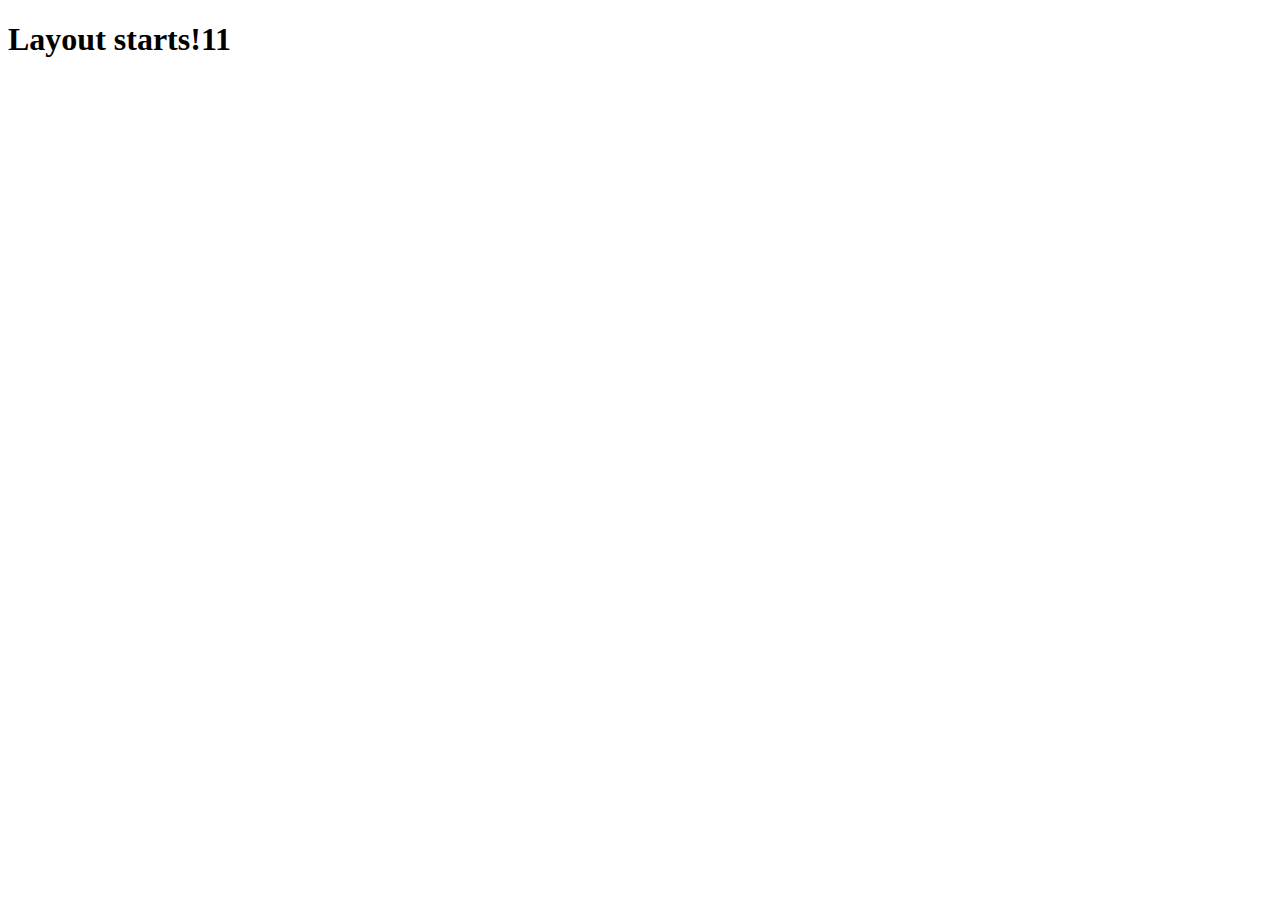
==== layout/index.html @ 39c17aac "11" ====
<!DOCTYPE html>
<html>

<head>
    <meta charset='utf-8' />
    <meta http-equiv="X-UA-Compatible" content="chrome=1" />
    <meta name="description" content="layout base" />

    <link rel="stylesheet" type="text/css" media="screen" href="css/layout.css">

    <title>Title</title>
</head>

<body class="debug">

<div class="dev-layout-main"></div>

<h1>Layout starts!11</h1>



</body>
</html>
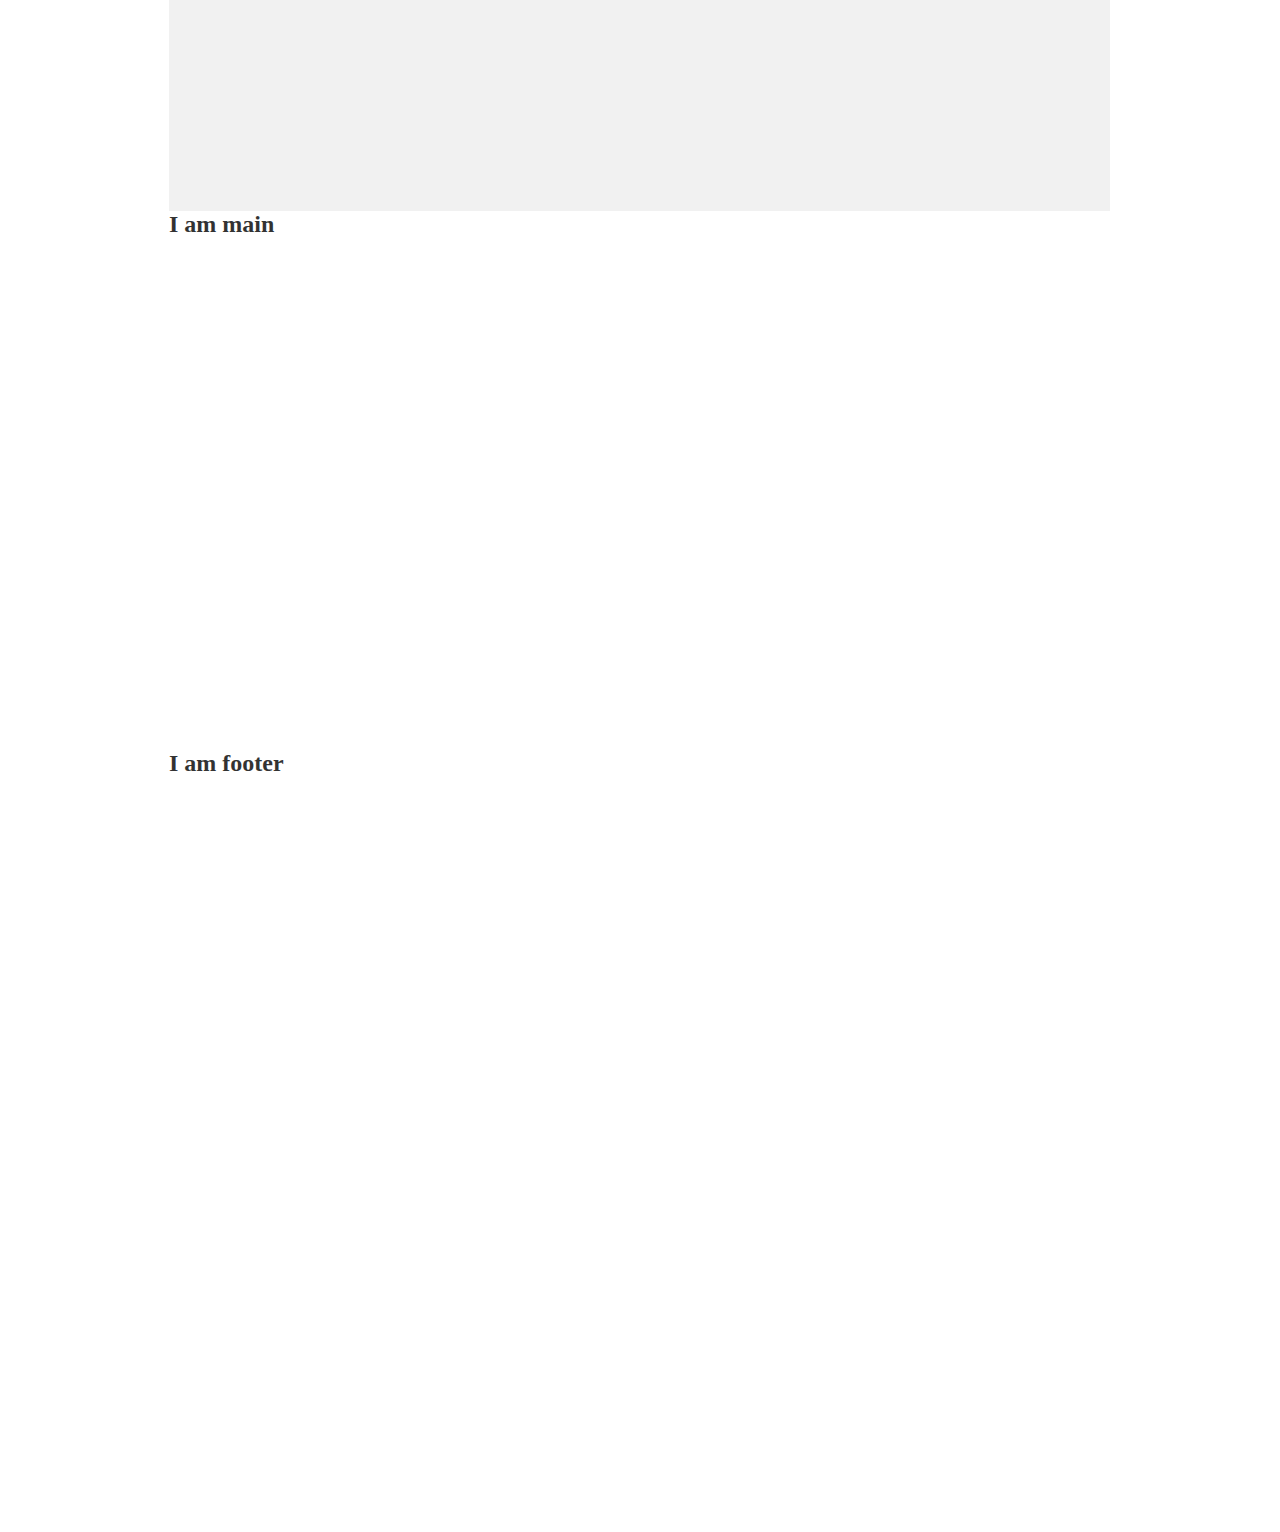
==== commit 571a10cd: "header and page position" ====
--- a/layout/index.html
+++ b/layout/index.html
@@ -15,9 +15,21 @@
 
 <div class="dev-layout-main"></div>
 
-<h1>Layout starts!11</h1>
+<div class="wrap">
+
+    <div class="main clearfix">
+        <div class="header">
+        </div>
 
 
+        <h2>I am main</h2>
+    </div>
+
+</div>
+
+<div class="footer">
+    <h2>I am footer</h2>
+</div>
 
 </body>
 </html>
--- a/layout/css/layout.css
+++ b/layout/css/layout.css
@@ -0,0 +1,68 @@
+.debug .wrap, .debug .footer {
+    opacity: 0.8
+}
+
+.debug .dev-layout-main {
+    background: url('../images/niikif-index-9b.jpg') top center no-repeat;
+    position: absolute;
+    height: 1532px;
+    width: 100%;
+    left: 0;
+    top: 0;
+    opacity: 1;
+    z-index: -1;
+}
+
+
+/* some resets */
+html, body, div, h1, h2, h3, h4 {
+    margin: 0;
+    padding: 0;
+}
+/* end of some resets */
+
+/* sticky footer */
+html, body, .wrap { height: 100%; }
+
+body > .wrap {height: auto; min-height: 100%;}
+
+.main { padding-bottom: 150px; }  /* must be same height as the footer */
+
+.footer {
+    position: relative;
+    margin-top: -150px; /* negative value of footer height */
+    height: 150px;
+    clear:both;}
+
+/* CLEAR FIX*/
+.clearfix:after {content: ".";
+    display: block;
+    height: 0;
+    clear: both;
+    visibility: hidden;}
+.clearfix {display: inline-block;}
+/* Hides from IE-mac \*/
+* html .clearfix { height: 1%;}
+.clearfix {display: block;}
+/* End hide from IE-mac */
+/* end of sticky footer */
+
+
+
+/* centered main block*/
+.main, .footer {
+    left: 50%;
+    margin-left: -471px;
+    position: relative;
+    width: 941px;
+}
+/* end of centered main block */
+
+
+
+/* custom blocks */
+
+.header {
+    height: 211px;
+    background: #eee;
+}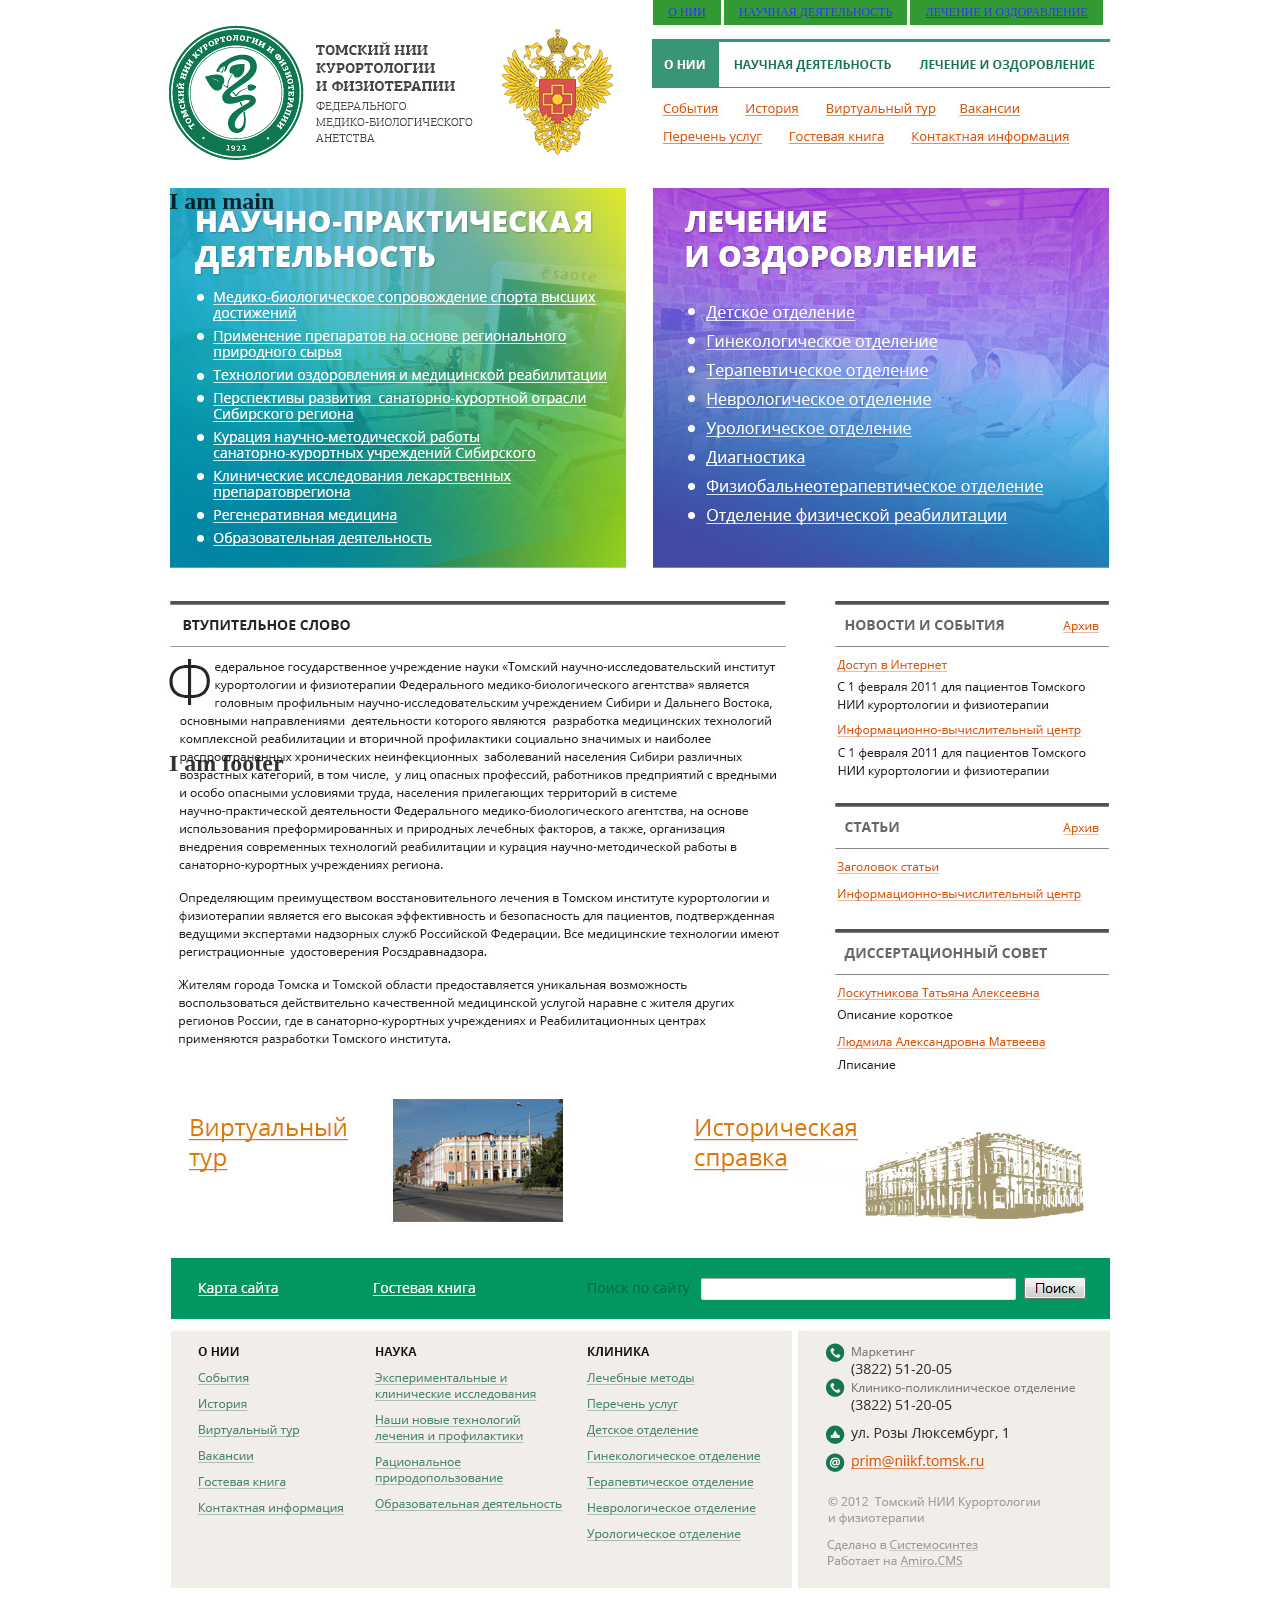
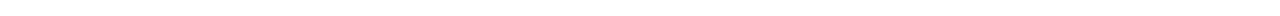
==== commit 14ecf507: "initial 1h" ====
--- a/layout/index.html
+++ b/layout/index.html
@@ -19,6 +19,39 @@
 
     <div class="main clearfix">
         <div class="header">
+            <div class="left-col">
+                <div class="logo">
+                    <h2>ТОМСКИЙ НИИ КУРОРТОЛОГИИ И ФИЗИОТЕРАПИИ</h2>
+                    <h3>ФЕДЕРАЛЬНОГО МЕДИКО-БИОЛОГИЧЕСКОГО АГЕНСТВА</h3>
+                </div>
+            </div>
+
+
+            <div class="right-col">
+                <ul class="main-menu">
+                    <li class="menu-item_outerWrap">
+                        <div class="menu-item">
+                            <div class="menu-item_innerWrap">
+                                <a href="#">О НИИ</a></div>
+                        </div>
+                    </li>
+                    <li class="menu-item_outerWrap">
+                        <div class="menu-item">
+                            <div class="menu-item_innerWrap">
+                                <a href="#">НАУЧНАЯ ДЕЯТЕЛЬНОСТЬ</a></div>
+                        </div>
+                    </li>
+                    <li class="menu-item_outerWrap">
+                        <div class="menu-item">
+                            <div class="menu-item_innerWrap">
+                                <a href="#">ЛЕЧЕНИЕ И ОЗДОРАВЛЕНИЕ</a></div>
+                        </div>
+                    </li>
+                    <li class="menu-item_outerWrap menu-item_sizer">&nbsp;</li>
+                </ul>
+            </div>
+
+
         </div>
 
 
--- a/layout/css/layout.css
+++ b/layout/css/layout.css
@@ -3,9 +3,9 @@
 }
 
 .debug .dev-layout-main {
-    background: url('../images/niikif-index-9b.jpg') top center no-repeat;
+    background: url('../images/niikif-index-layout.jpg') top center no-repeat;
     position: absolute;
-    height: 1532px;
+    height: 1616px;
     width: 100%;
     left: 0;
     top: 0;
@@ -63,6 +63,69 @@
 /* custom blocks */
 
 .header {
-    height: 211px;
-    background: #eee;
-}+    height: 188px;
+}
+
+.header .logo {
+    background: url('../images/logo.gif') -29px 0 no-repeat;
+    text-indent: -9999px;
+    height: 188px;
+}
+
+
+.left-col {
+    width: 457px;
+    float: left;
+    margin-right: 27px;
+}
+
+.right-col {
+    width: 457px;
+    float: left;
+}
+
+
+
+.main-menu {
+    text-align: justify;
+    padding:0;
+    margin:0;
+    font: 12px 'OpenSansBold';
+}
+
+.menu-item_outerWrap {
+    display: inline;
+}
+
+.menu-item {
+    background-color: Green;
+    display: inline-block;
+    padding: 5px 15px;
+    position: relative;
+    text-align: left;
+}
+
+* html .menu-item {
+    display: inline;
+    zoom: 1;
+}
+
+*+html .menu-item {
+    display: inline;
+    zoom: 1;
+}
+
+.menu-item_innerWrap {
+    display: block;
+}
+
+.menu-item_sizer {
+    width: 100%;
+}
+
+.menu-item-icon {
+    background-color: Red;
+    height: 5px;
+    position: absolute;
+    right: 0;
+}
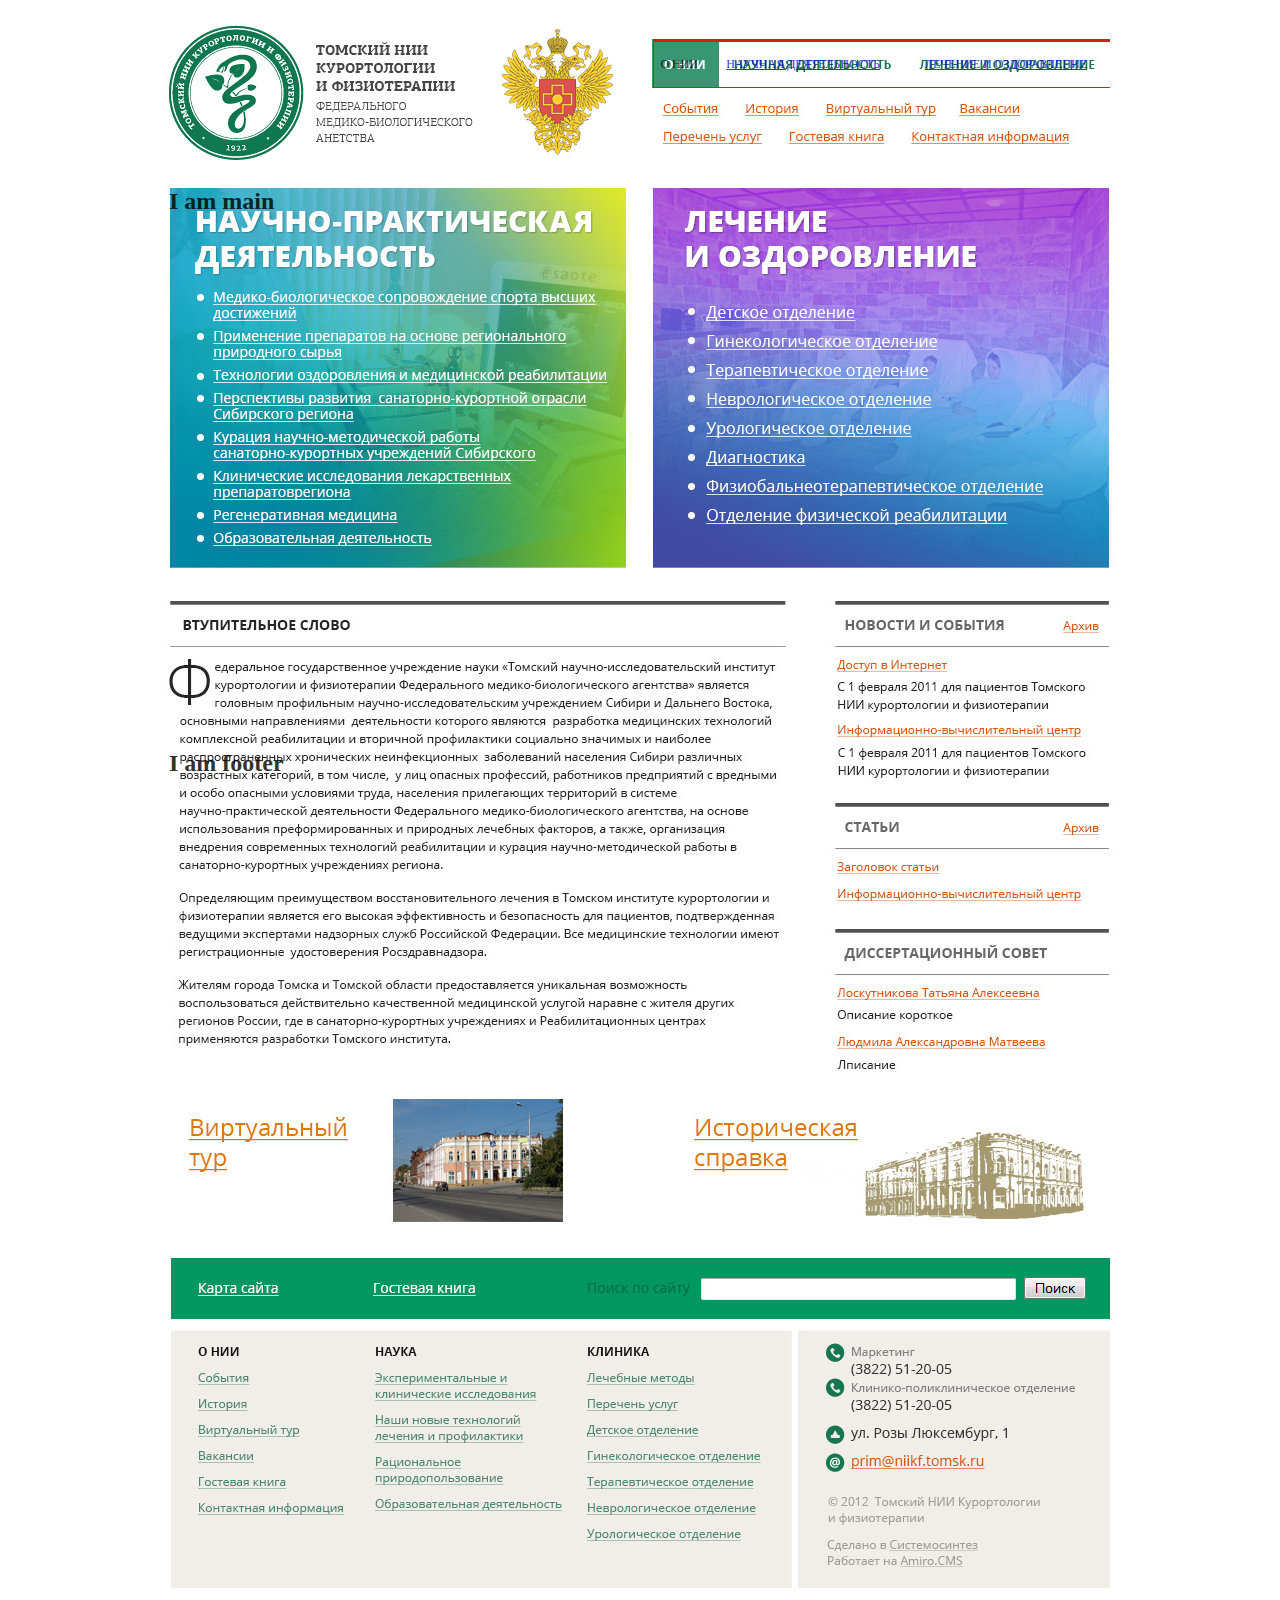
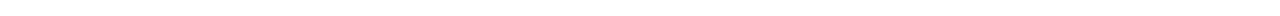
==== commit 9aaca3ec: "initial 15m" ====
--- a/layout/index.html
+++ b/layout/index.html
@@ -28,27 +28,14 @@
 
 
             <div class="right-col">
-                <ul class="main-menu">
-                    <li class="menu-item_outerWrap">
-                        <div class="menu-item">
-                            <div class="menu-item_innerWrap">
-                                <a href="#">О НИИ</a></div>
-                        </div>
-                    </li>
-                    <li class="menu-item_outerWrap">
-                        <div class="menu-item">
-                            <div class="menu-item_innerWrap">
-                                <a href="#">НАУЧНАЯ ДЕЯТЕЛЬНОСТЬ</a></div>
-                        </div>
-                    </li>
-                    <li class="menu-item_outerWrap">
-                        <div class="menu-item">
-                            <div class="menu-item_innerWrap">
-                                <a href="#">ЛЕЧЕНИЕ И ОЗДОРАВЛЕНИЕ</a></div>
-                        </div>
-                    </li>
-                    <li class="menu-item_outerWrap menu-item_sizer">&nbsp;</li>
-                </ul>
+                <table class="main-menu">
+                    <tr>
+                        <td><span>О НИИ</span></td>
+                        <td><a href="#">НАУЧНАЯ ДЕЯТЕЛЬНОСТЬ</a></td>
+                        <td><a href="#">ЛЕЧЕНИЕ И ОЗДОРАВЛЕНИЕ</a></td>
+                    </tr>
+                </table>
+
             </div>
 
 
--- a/layout/css/layout.css
+++ b/layout/css/layout.css
@@ -87,45 +87,19 @@
 
 
 .main-menu {
+    border-collapse: collapse;
+    border-top: 3px solid red;
+    border-bottom: 1px solid red;
+    border-left: 1px solid red;
+    font: 12px 'OpenSansBold';
+    height: 49px;
+    margin: 39px 0 0;
+    padding: 0;
     text-align: justify;
-    padding:0;
-    margin:0;
-    font: 12px 'OpenSansBold';
-}
-
-.menu-item_outerWrap {
-    display: inline;
-}
-
-.menu-item {
-    background-color: Green;
-    display: inline-block;
-    padding: 5px 15px;
-    position: relative;
-    text-align: left;
-}
-
-* html .menu-item {
-    display: inline;
-    zoom: 1;
-}
-
-*+html .menu-item {
-    display: inline;
-    zoom: 1;
-}
-
-.menu-item_innerWrap {
-    display: block;
-}
-
-.menu-item_sizer {
     width: 100%;
 }
 
-.menu-item-icon {
-    background-color: Red;
-    height: 5px;
-    position: absolute;
-    right: 0;
+.main-menu td {
+    text-align: center;
 }
+
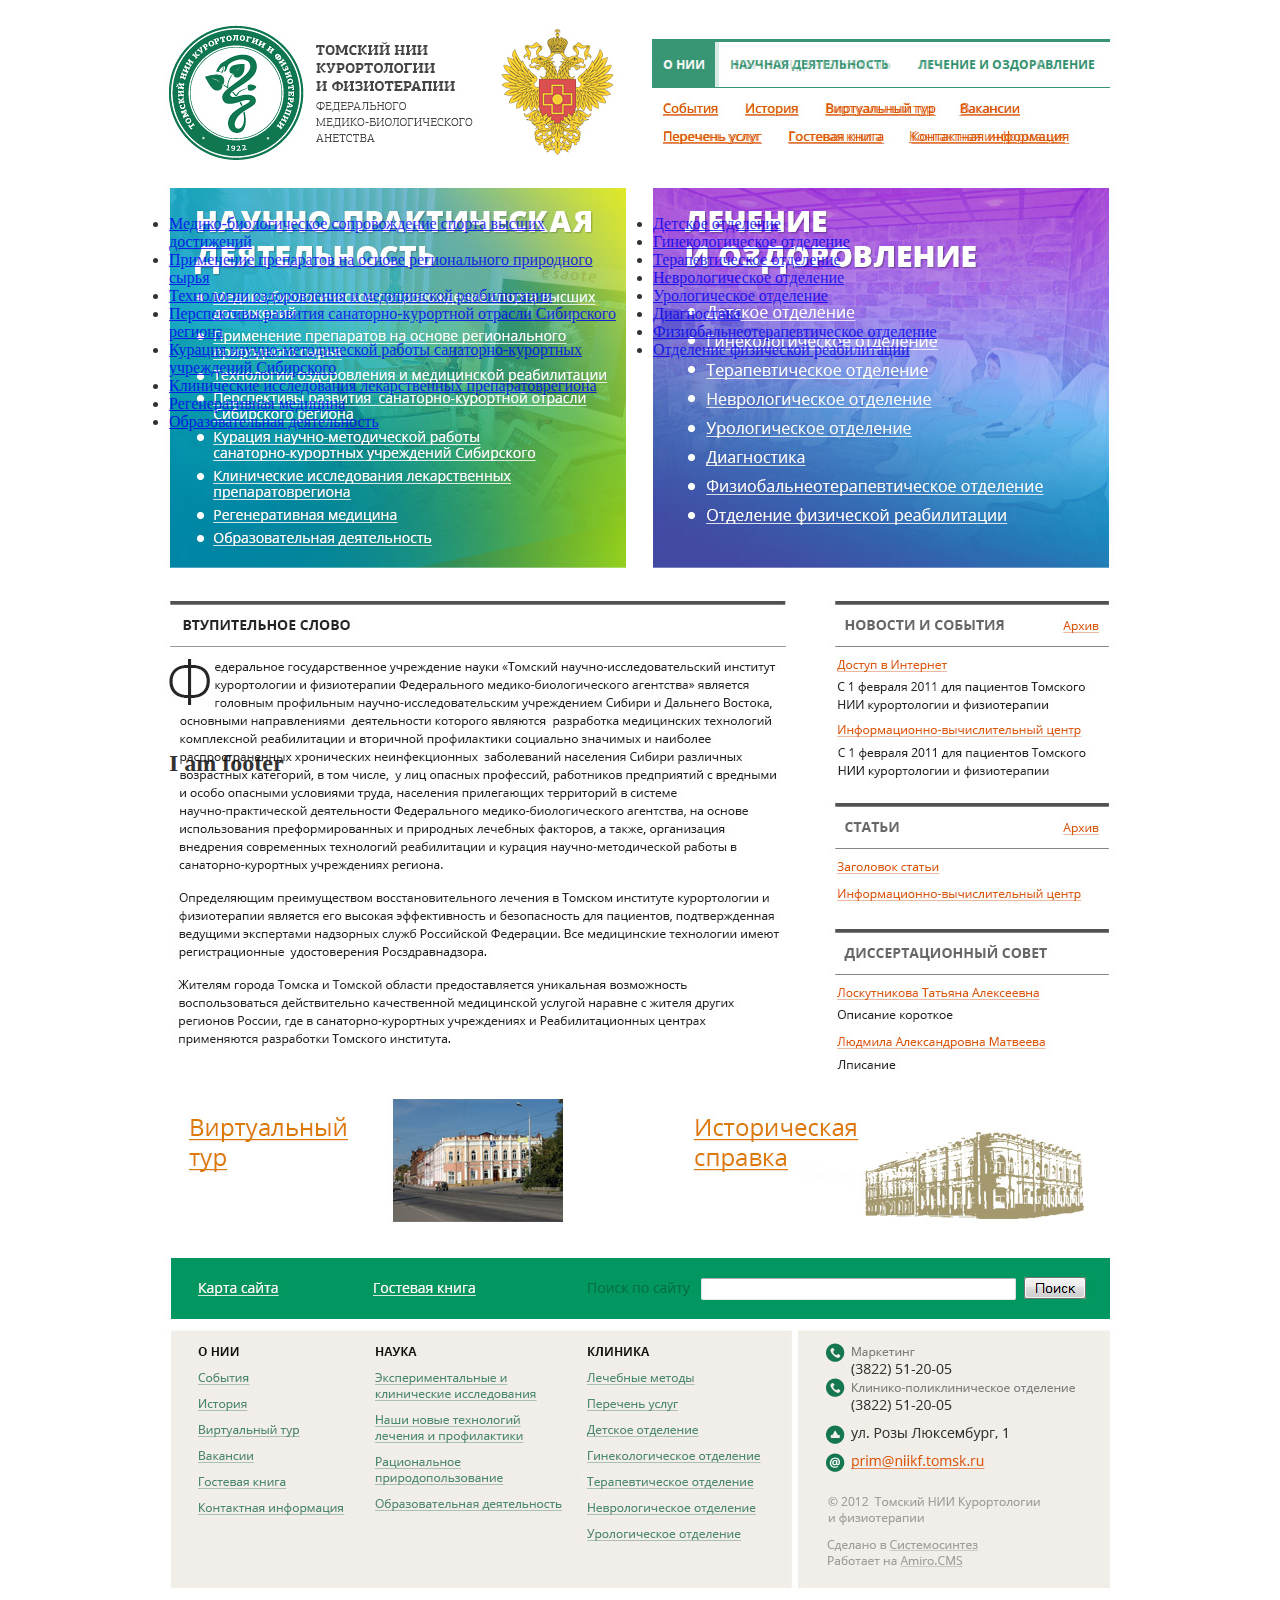
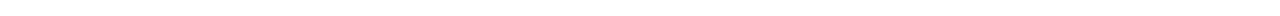
==== commit 32463f8a: ".." ====
--- a/layout/index.html
+++ b/layout/index.html
@@ -7,6 +7,7 @@
     <meta name="description" content="layout base" />
 
     <link rel="stylesheet" type="text/css" media="screen" href="css/layout.css">
+    <link rel="stylesheet" type="text/css" media="screen" href="css/fonts.css">
 
     <title>Title</title>
 </head>
@@ -36,13 +37,55 @@
                     </tr>
                 </table>
 
+                <ul class="submenu">
+                    <li><a href="#">События</a></li>
+                    <li><a href="#">История</a></li>
+                    <li><a href="#">Виртуальный тур</a></li>
+                    <li><a href="#">Вакансии</a></li>
+                    <li><a href="#">Перечень услуг</a></li>
+                    <li><a href="#">Гостевая книга</a></li>
+                    <li><a href="#">Контактная информация</a></li>
+                </ul>
+
             </div>
 
 
         </div>
 
 
-        <h2>I am main</h2>
+        <div class="main-b">
+            <div class="left-col">
+                <h2>Научно-практическая деятельность</h2>
+                <ul>
+                    <li><a href="#">Медико-биологическое сопровождение спорта высших достижений</a></li>
+                    <li><a href="#">Применение препаратов на основе регионального природного сырья</a></li>
+                    <li><a href="#">Технологии оздоровления и медицинской реабилитации</a></li>
+                    <li><a href="#">Перспективы развития санаторно-курортной отрасли Сибирского региона</a></li>
+                    <li><a href="#">Курация научно-методической работы санаторно-курортных учреждений Сибирского</a></li>
+                    <li><a href="#">Клинические исследования лекарственных препаратоврегиона</a></li>
+                    <li><a href="#">Регенеративная медицина</a></li>
+                    <li><a href="#">Образовательная деятельность</a></li>
+                </ul>
+            </div>
+
+            <div class="right-col">
+                <h2>Лечение и оздоровление</h2>
+                <ul>
+                    <li><a href="#">Детское отделение</a></li>
+                    <li><a href="#">Гинекологическое отделение</a></li>
+                    <li><a href="#">Терапевтическое отделение</a></li>
+                    <li><a href="#">Неврологическое отделение</a></li>
+                    <li><a href="#">Урологическое отделение</a></li>
+                    <li><a href="#">Диагностика</a></li>
+                    <li><a href="#">Физиобальнеотерапевтическое отделение</a></li>
+                    <li><a href="#">Отделение физической реабилитации</a></li>
+                </ul>
+
+            </div>
+
+        </div>
+
+
     </div>
 
 </div>
--- a/layout/css/layout.css
+++ b/layout/css/layout.css
@@ -15,7 +15,7 @@
 
 
 /* some resets */
-html, body, div, h1, h2, h3, h4 {
+html, body, div, h1, h2, h3, h4, ul, table {
     margin: 0;
     padding: 0;
 }
@@ -84,14 +84,14 @@
     float: left;
 }
 
-
+/* main menu */
 
 .main-menu {
     border-collapse: collapse;
-    border-top: 3px solid red;
-    border-bottom: 1px solid red;
-    border-left: 1px solid red;
-    font: 12px 'OpenSansBold';
+    border-top: 3px solid #389674;
+    border-bottom: 1px solid #389674;
+    font-size: 12px;
+    font-family: 'OpenSansBold', 'Myriad Pro', 'Trebuchet MS', sans-serif;
     height: 49px;
     margin: 39px 0 0;
     padding: 0;
@@ -101,5 +101,58 @@
 
 .main-menu td {
     text-align: center;
+    margin: 0;
+    padding: 0;
 }
 
+.main-menu span, .main-menu a {
+    line-height: 45px;
+    padding: 0 8px;
+    display: block;
+}
+
+.main-menu span {
+    background: none repeat scroll 0 0 #389674;
+    color: #FFFFFF;
+}
+
+.main-menu a {
+    color: #389674;
+    background: #fff;
+    text-decoration: none;
+}
+
+/* main menu */
+
+
+/* main submenu */
+
+.submenu {
+    list-style-type: none;
+    padding: 10px 10px;
+    margin-top: -3px;
+}
+
+.submenu li {
+    color: #DC5A00;
+    float: left;
+    font-family: 'OpenSansRegular',sans-serif;
+    font-size: 13px;
+    line-height: 28px;
+    margin-right: 27px;
+}
+
+.submenu li a {
+    color: #DC5A00;
+}
+
+/* main submenu */
+
+
+/* main-b */
+.main-b h2 {
+    text-indent: -9999px;
+}
+
+/* main-b */
+
--- a/layout/css/fonts.css
+++ b/layout/css/fonts.css
@@ -0,0 +1,67 @@
+@font-face {
+    font-family: 'OpenSansRegular';
+    src: url('../fonts/opensans-regular.eot');
+    src: url('../fonts/opensans-regular.eot?#iefix') format('embedded-opentype'),
+    url('../fonts/opensans-regular.woff') format('woff'),
+    url('../fonts/opensans-regular.ttf') format('truetype'),
+    url('../fonts/opensans-regular.svg#OpenSansRegular') format('svg');
+    font-weight: normal;
+    font-style: normal;
+}
+
+@font-face {
+    font-family: 'OpenSansBold';
+    src: url('../fonts/opensans-bold.eot');
+    src: url('../fonts/opensans-bold.eot?#iefix') format('embedded-opentype'),
+    url('../fonts/opensans-bold.woff') format('woff'),
+    url('../fonts/opensans-bold.ttf') format('truetype'),
+    url('../fonts/opensans-bold.svg#OpenSansBold') format('svg');
+    font-weight: normal;
+    font-style: normal;
+}
+
+@font-face {
+    font-family: 'OpenSansSemibold';
+    src: url('../fonts/opensans-semibold.eot');
+    src: url('../fonts/opensans-semibold.eot?#iefix') format('embedded-opentype'),
+    url('../fonts/opensans-semibold.woff') format('woff'),
+    url('../fonts/opensans-semibold.ttf') format('truetype'),
+    url('../fonts/opensans-semibold.svg#OpenSansSemibold') format('svg');
+    font-weight: normal;
+    font-style: normal;
+}
+
+@font-face {
+    font-family: 'OpenSansItalic';
+    src: url('../fonts/opensans-italic.eot');
+    src: url('../fonts/opensans-italic.eot?#iefix') format('embedded-opentype'),
+    url('../fonts/opensans-italic.woff') format('woff'),
+    url('../fonts/opensans-italic.ttf') format('truetype'),
+    url('../fonts/opensans-italic.svg#OpenSansItalic') format('svg');
+    font-weight: normal;
+    font-style: normal;
+}
+
+@font-face {
+    font-family: 'OpenSansSemiboldItalic';
+    src: url('../fonts/opensans-semibolditalic.eot');
+    src: url('../fonts/opensans-semibolditalic.eot?#iefix') format('embedded-opentype'),
+    url('../fonts/opensans-semibolditalic.woff') format('woff'),
+    url('../fonts/opensans-semibolditalic.ttf') format('truetype'),
+    url('../fonts/opensans-semibolditalic.svg#OpenSansSemiboldItalic') format('svg');
+    font-weight: normal;
+    font-style: normal;
+
+}
+
+@font-face {
+    font-family: 'OpenSansCondensedLight';
+    src: url('../fonts/opensans-condlight.eot');
+    src: url('../fonts/opensans-condlight.eot?#iefix') format('embedded-opentype'),
+    url('../fonts/opensans-condlight.woff') format('woff'),
+    url('../fonts/opensans-condlight.ttf') format('truetype'),
+    url('../fonts/opensans-condlight.svg#OpenSansCondensedLight') format('svg');
+    font-weight: normal;
+    font-style: normal;
+
+}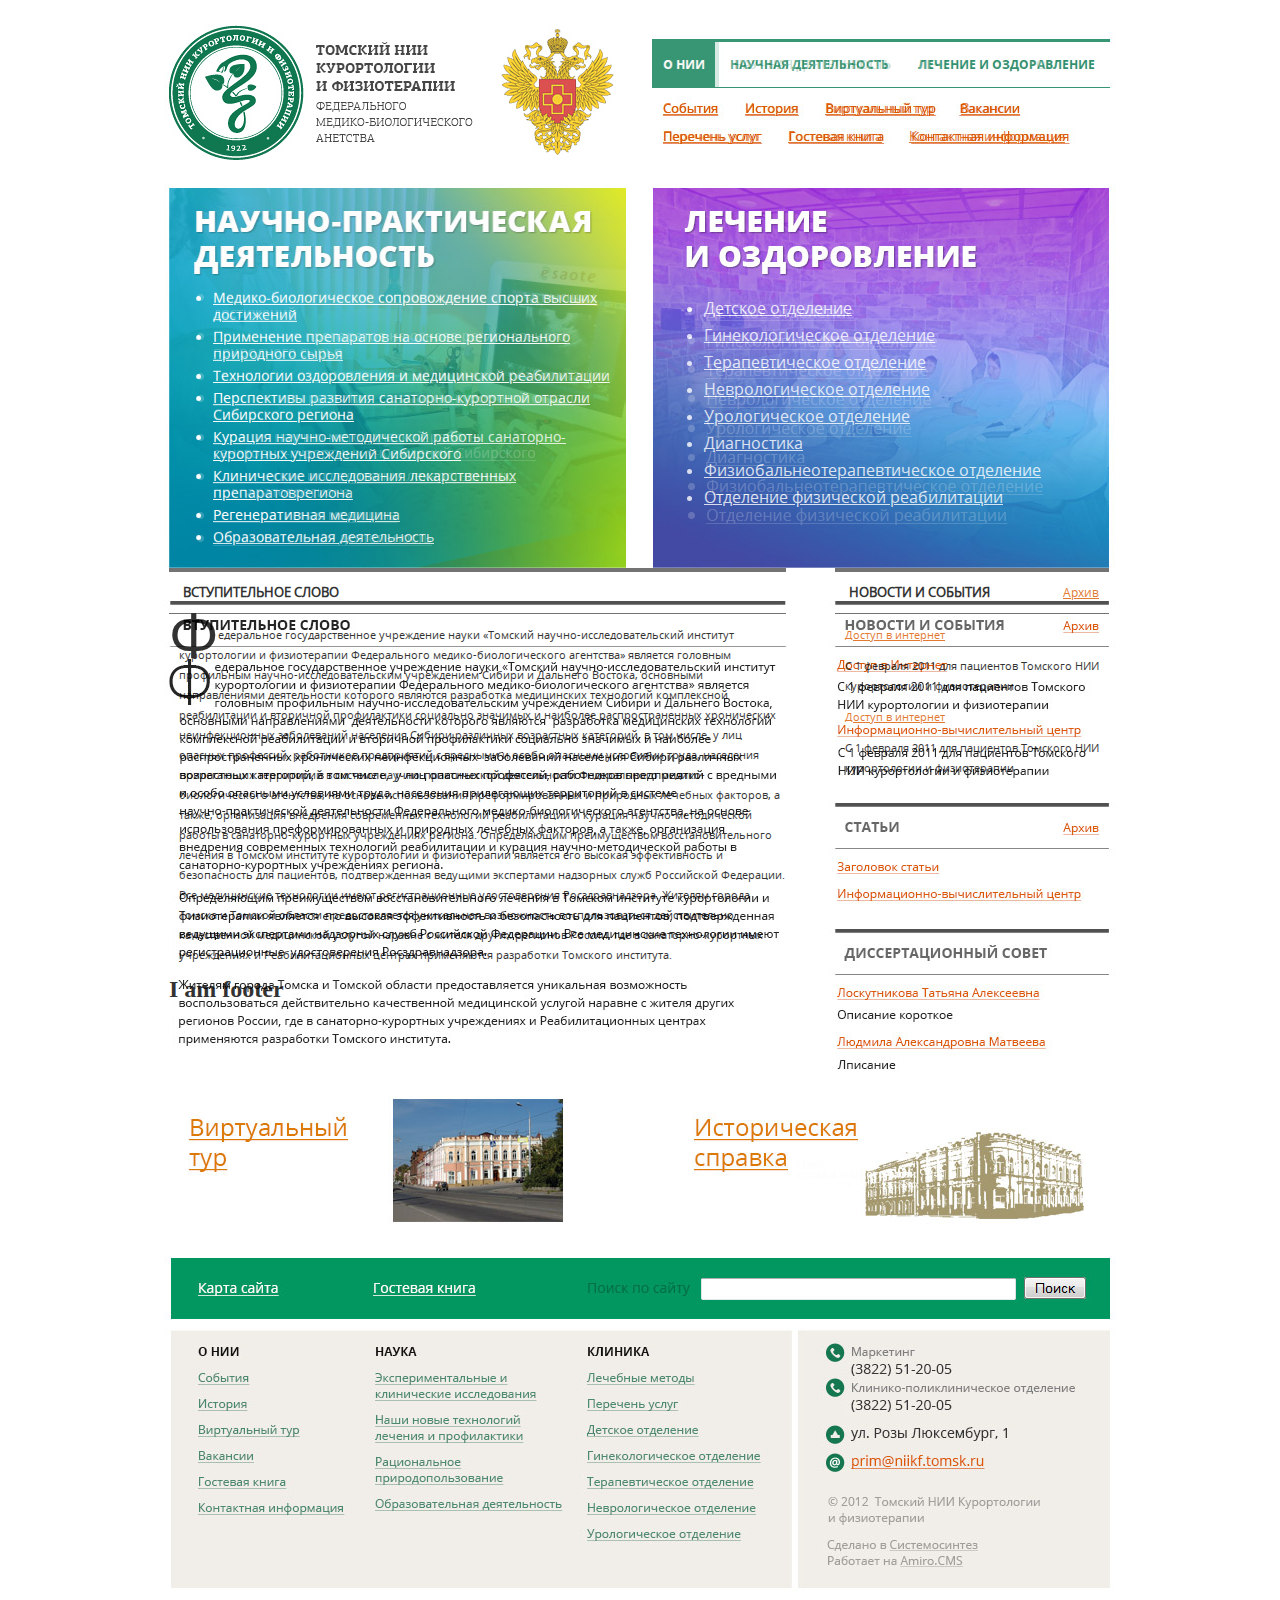
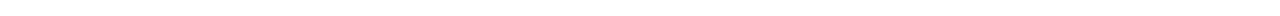
==== commit a193450f: "main-content" ====
--- a/layout/index.html
+++ b/layout/index.html
@@ -1,5 +1,5 @@
 <!DOCTYPE html>
-<html>
+<html xmlns="http://www.w3.org/1999/html">
 
 <head>
     <meta charset='utf-8' />
@@ -80,10 +80,53 @@
                     <li><a href="#">Физиобальнеотерапевтическое отделение</a></li>
                     <li><a href="#">Отделение физической реабилитации</a></li>
                 </ul>
+            </div>
+        </div>
+
+
+        <div class="main-content">
+            <div class="left-col">
+                <div class="section-header">
+                    <h3>ВСТУПИТЕЛЬНОЕ СЛОВО</h3>
+                </div>
+
+                <p class="big-first-letter">
+                    Федеральное государственное учреждение науки «Томский научно-исследовательский институт курортологии и физиотерапии Федерального медико-биологического агентства» является головным профильным научно-исследовательским учреждением Сибири и Дальнего Востока, основными направлениями  деятельности которого являются  разработка медицинских технологий комплексной реабилитации и вторичной профилактики социально значимых и наиболее распространенных хронических неинфекционных  заболеваний населения Сибири различных возрастных категорий, в том числе,  у лиц опасных профессий, работников предприятий с вредными и особо опасными условиями труда, населения прилегающих территорий в системе научно-практической деятельности Федерального медико-биологического агентства, на основе  использования преформированных и природных лечебных факторов, а также, организация внедрения современных технологий реабилитации и курация научно-методической работы в санаторно-курортных учреждениях региона.
+                    Определяющим преимуществом восстановительного лечения в Томском институте курортологии и физиотерапии является его высокая эффективность и безопасность для пациентов, подтвержденная ведущими экспертами надзорных служб Российской Федерации. Все медицинские технологии имеют регистрационные  удостоверения Росздравнадзора.
+                    Жителям города Томска и Томской области предоставляется уникальная возможность воспользоваться действительно качественной медицинской услугой наравне с жителя других регионов России, где в санаторно-курортных учреждениях и Реабилитационных центрах применяются разработки Томского института.
+                </p>
+
+            </div>
+
+            <div class="right-col">
+                <div class="section-header">
+                    <h3>НОВОСТИ И СОБЫТИЯ</h3>
+                    <a href="#">Архив</a>
+                </div>
+
+                <div>
+                    <p><a href="#">Доступ в интернет</a></p>
+                    <p>С 1 февраля 2011 для пациентов Томского НИИ курортологии и физиотерапии</p>
+                </div>
+
+                <div>
+                    <p><a href="#">Доступ в интернет</a></p>
+                    <p>С 1 февраля 2011 для пациентов Томского НИИ курортологии и физиотерапии</p>
+                </div>
+
+
 
             </div>
 
         </div>
+
+
+
+        <div class="pre-footer">
+
+        </div>
+
+
 
 
     </div>
--- a/layout/css/layout.css
+++ b/layout/css/layout.css
@@ -58,7 +58,9 @@
 }
 /* end of centered main block */
 
-
+a {
+    color: #DC5A00;
+}
 
 /* custom blocks */
 
@@ -154,5 +156,104 @@
     text-indent: -9999px;
 }
 
+.main-b .left-col ul {
+    margin-left: 44px;
+    margin-top: 74px;
+}
+
+.main-b .right-col ul {
+    margin-left: 51px;
+    margin-top: 83px;
+}
+
+.main-b ul a, .main-b ul li {
+    color: #FFFFFF;
+    font-family: 'OpenSansRegular',sans-serif;
+}
+
+.main-b .left-col ul li {
+    margin-top: 5px;
+}
+
+.main-b .right-col ul li {
+    margin-top: 7px;
+}
+
+
+.main-b .left-col ul a, .main-b .left-col ul li {
+    font-size: 14px;
+    line-height: 15px;
+}
+
+.main-b .right-col ul a, .main-b .left-col ul li {
+    font-size: 16px;
+    line-height: 17px;
+}
+
+.main-b .left-col {
+    height: 380px;
+    background: url('../images/main-bg.jpg') 0 0 no-repeat;
+}
+
+.main-b .right-col {
+    height: 380px;
+    background: url('../images/main-bg.jpg') 0 -380px no-repeat;
+}
+
+
 /* main-b */
 
+
+/* main-content */
+.main-content {
+    font-family: 'OpenSansRegular',sans-serif;
+    font-size: 12px;
+    margin-top: 33px;
+    clear:both;
+}
+
+.main-content .left-col {
+    width: 617px;
+}
+
+.main-content .right-col {
+    margin-left: 22px;
+    width: 274px;
+}
+
+
+.section-header {
+    border-top: 4px solid #515151;
+    border-bottom: 1px solid #515151;
+    height: 41px;
+    line-height: 42px;
+}
+
+.section-header h3 {
+    float: left;
+    font-size: 13px;
+    margin-left: 14px;
+}
+
+.section-header a {
+    float: right;
+    margin-right: 10px;
+}
+
+
+
+.main-content .big-first-letter:first-letter {
+    font-size: 62px;
+    float: left;
+    margin-left: -10px;
+}
+
+.main-content p {
+    line-height: 20px;
+    padding-left: 10px;
+    font-size: 11px;
+}
+
+/* main-content */
+
+
